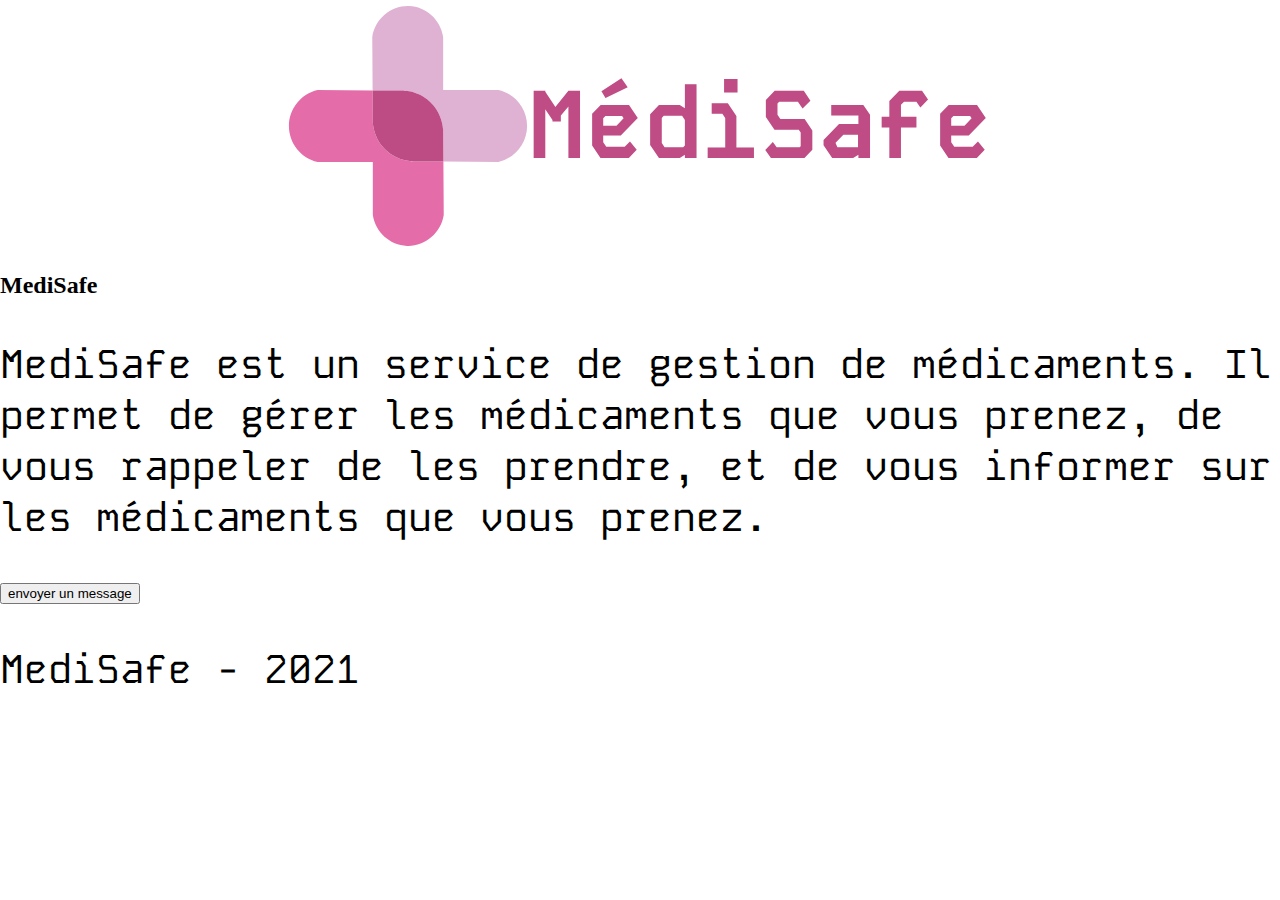
==== www/medisafe/index.html @ 901adb96 "variables css" ====
<!DOCTYPE html>
<html lang="fr">
    <meta name="viewport" content="width=device-width, initial-scale=1.0, maximum-scale=1.0, user-scalable=no">
    <head>
        <title>MediSafe</title>
        <meta charset="utf-8">
        <link rel="stylesheet" type="text/css" href="./medisafe.css">
        <link rel="stylesheet" type="text/css" href="css/variables.css">
        <link rel="stylesheet" type="text/css" href="../css/general_style.css">
        <script src="./medisafe.js"></script>
    </head>
    <body>
        <div id="header">
            <img src="../img/logo.svg" alt="MediSafe" id="logo">
            <h1 id="title">MédiSafe</h1>
        </div>
        <div id="content">
            <div id="medisafe">
                <h2>MediSafe</h2>
                <p>MediSafe est un service de gestion de médicaments. Il permet de gérer les médicaments que vous prenez, de vous rappeler de les prendre, et de vous informer sur les médicaments que vous prenez.</p>
                <button id="test">envoyer un message</button>
            </div>
        </div>
        <div id="footer">
            <p>MediSafe - 2021</p>
        </div>
    </body>
</html>
---- www/medisafe/css/variables.css ----
:root {
    --title-color: #BF4C84;
    --info-color: red;
    --input-background-color: #E0B2D3;
}
---- www/css/general_style.css ----
/*
 * CSS Général en lien avec les deux applications
 */

@font-face {
    font-family: 'medose';
    src: url('../KodeMono-VariableFont_wght.ttf') format('truetype');
}

html, body {
    margin: 0;
    padding: 0;
}



#header {
    display: flex;
    flex-direction: row;
    justify-content: center;
    align-items: center;
}

#logo {
    width: 15em;
    height: 15em;
}



.prettyfier {
    width: 100%;
/*    stick as much as possible to bottom*/

}



.informations {
    color: var(--info-color, red);
    font-family: 'medose';
    font-size: 1.8em;
}



p {
    font-family: 'medose';
    font-size: 2.5em;
}

h1 {
    color: var(--title-color, red);
    font-family: 'medose';
    font-size: 6em;
}

input {
    width: 100%;
    height: 3em;
    font-size: 1.5em;
    font-family: 'medose';
    border: none;
    background-color: var(--input-background-color, red);
}
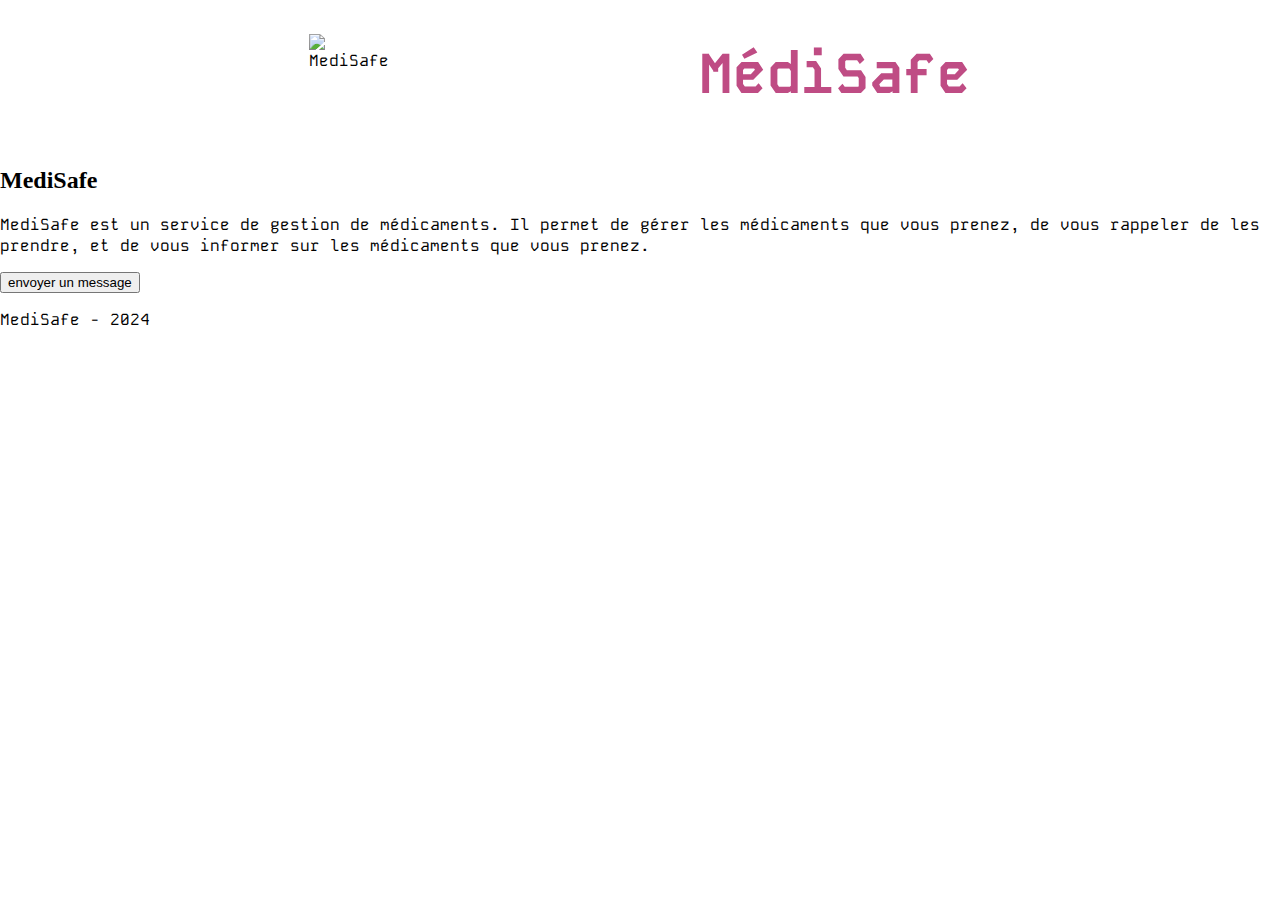
==== commit ab7eb84e: "add svg colored" ====
--- a/www/medisafe/index.html
+++ b/www/medisafe/index.html
@@ -22,7 +22,7 @@
             </div>
         </div>
         <div id="footer">
-            <p>MediSafe - 2021</p>
+            <p>MediSafe - 2024</p>
         </div>
     </body>
 </html>--- a/www/medisafe/medisafe.css
+++ b/www/medisafe/medisafe.css
@@ -0,0 +1,18 @@
+/* define variables */
+:root {
+    --color-primary: #46f;
+    --color-secondary: #dfb2d3;
+    --color-tertiary: #be4c84;
+}
+
+.cls-1 {
+    fill: var(--color-primary);
+}
+
+.cls-2 {
+    fill: var(--color-secondary);
+}
+
+.cls-3 {
+    fill: var(--color-tertiary);
+}--- a/www/css/general_style.css
+++ b/www/css/general_style.css
@@ -15,17 +15,17 @@
 
 
 #header {
+    font-family: 'medose';
     display: flex;
     flex-direction: row;
-    justify-content: center;
+    justify-content: space-evenly;
     align-items: center;
 }
 
 #logo {
-    width: 15em;
-    height: 15em;
+    width: 5em;
+    height: 5em;
 }
-
 
 
 .prettyfier {
@@ -39,26 +39,26 @@
 .informations {
     color: var(--info-color, red);
     font-family: 'medose';
-    font-size: 1.8em;
+    font-size: 0.70em;
 }
 
 
 
 p {
     font-family: 'medose';
-    font-size: 2.5em;
+    font-size: 1em;
 }
 
 h1 {
     color: var(--title-color, red);
     font-family: 'medose';
-    font-size: 6em;
+    font-size: 3.5em;
 }
 
 input {
     width: 100%;
-    height: 3em;
-    font-size: 1.5em;
+    height: 100%;
+    font-size: 1em;
     font-family: 'medose';
     border: none;
     background-color: var(--input-background-color, red);
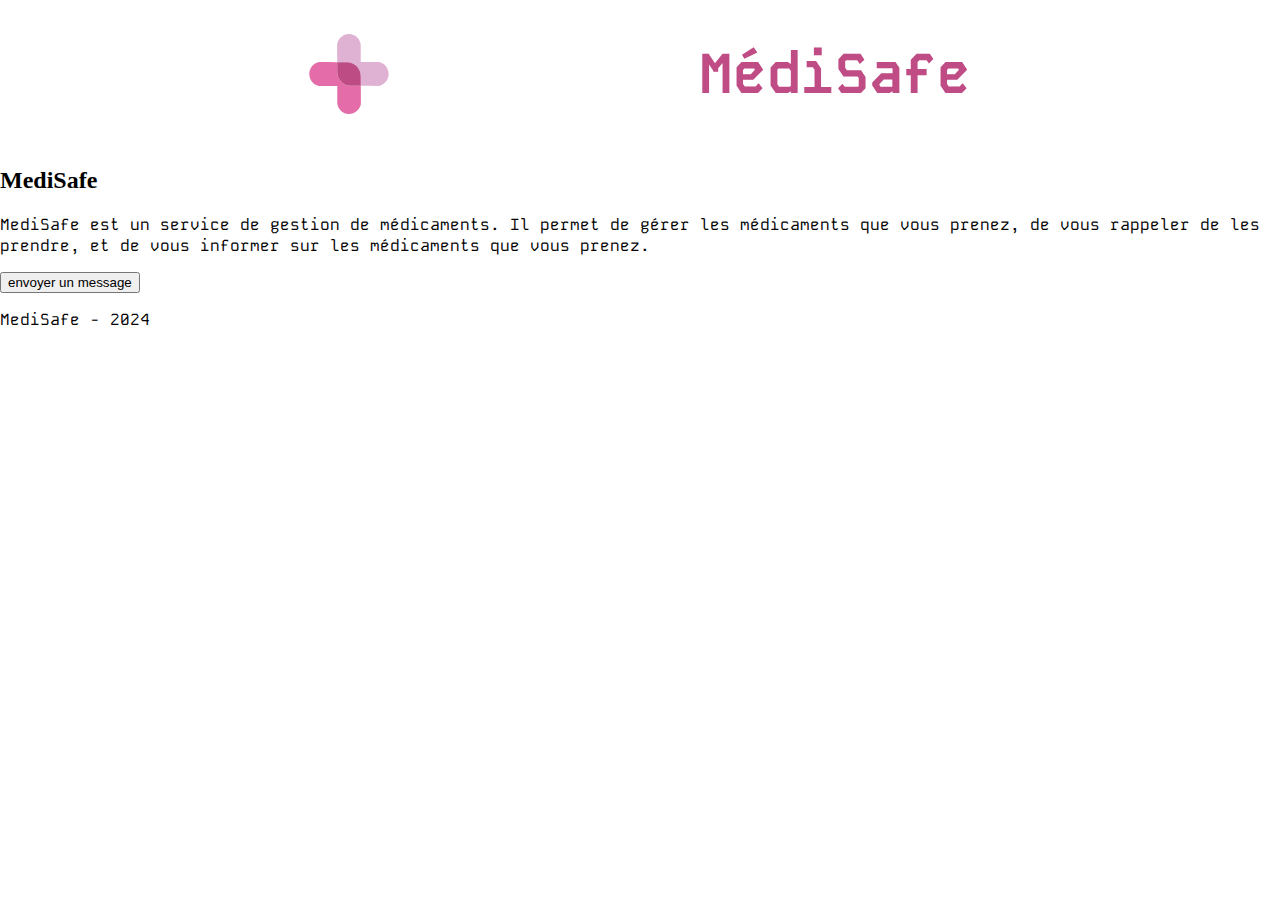
==== commit 44bc853c: "change images" ====
--- a/www/medisafe/index.html
+++ b/www/medisafe/index.html
@@ -11,7 +11,7 @@
     </head>
     <body>
         <div id="header">
-            <img src="../img/logo.svg" alt="MediSafe" id="logo">
+            <img src="../img/logo_medisafe.svg" alt="MediSafe" id="logo">
             <h1 id="title">MédiSafe</h1>
         </div>
         <div id="content">
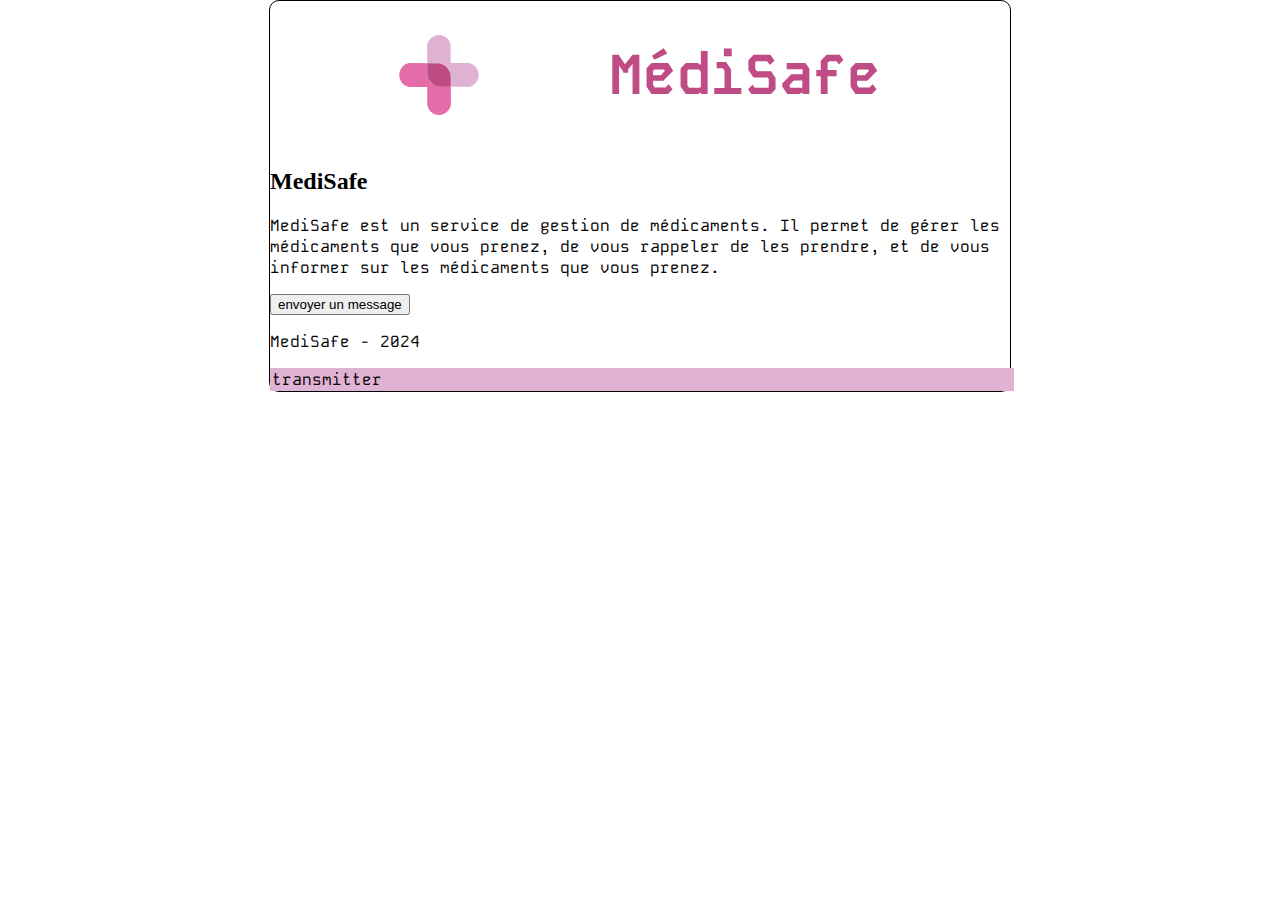
==== commit 702e7a0e: "add formalisme and update transmitter logic" ====
--- a/www/medisafe/index.html
+++ b/www/medisafe/index.html
@@ -8,6 +8,8 @@
         <link rel="stylesheet" type="text/css" href="css/variables.css">
         <link rel="stylesheet" type="text/css" href="../css/general_style.css">
         <script src="./medisafe.js"></script>
+        <script src="../js/general_logic.js"></script>
+        <link rel="icon" href="../img/logo_medisafe.svg" type="image/svg">
     </head>
     <body>
         <div id="header">
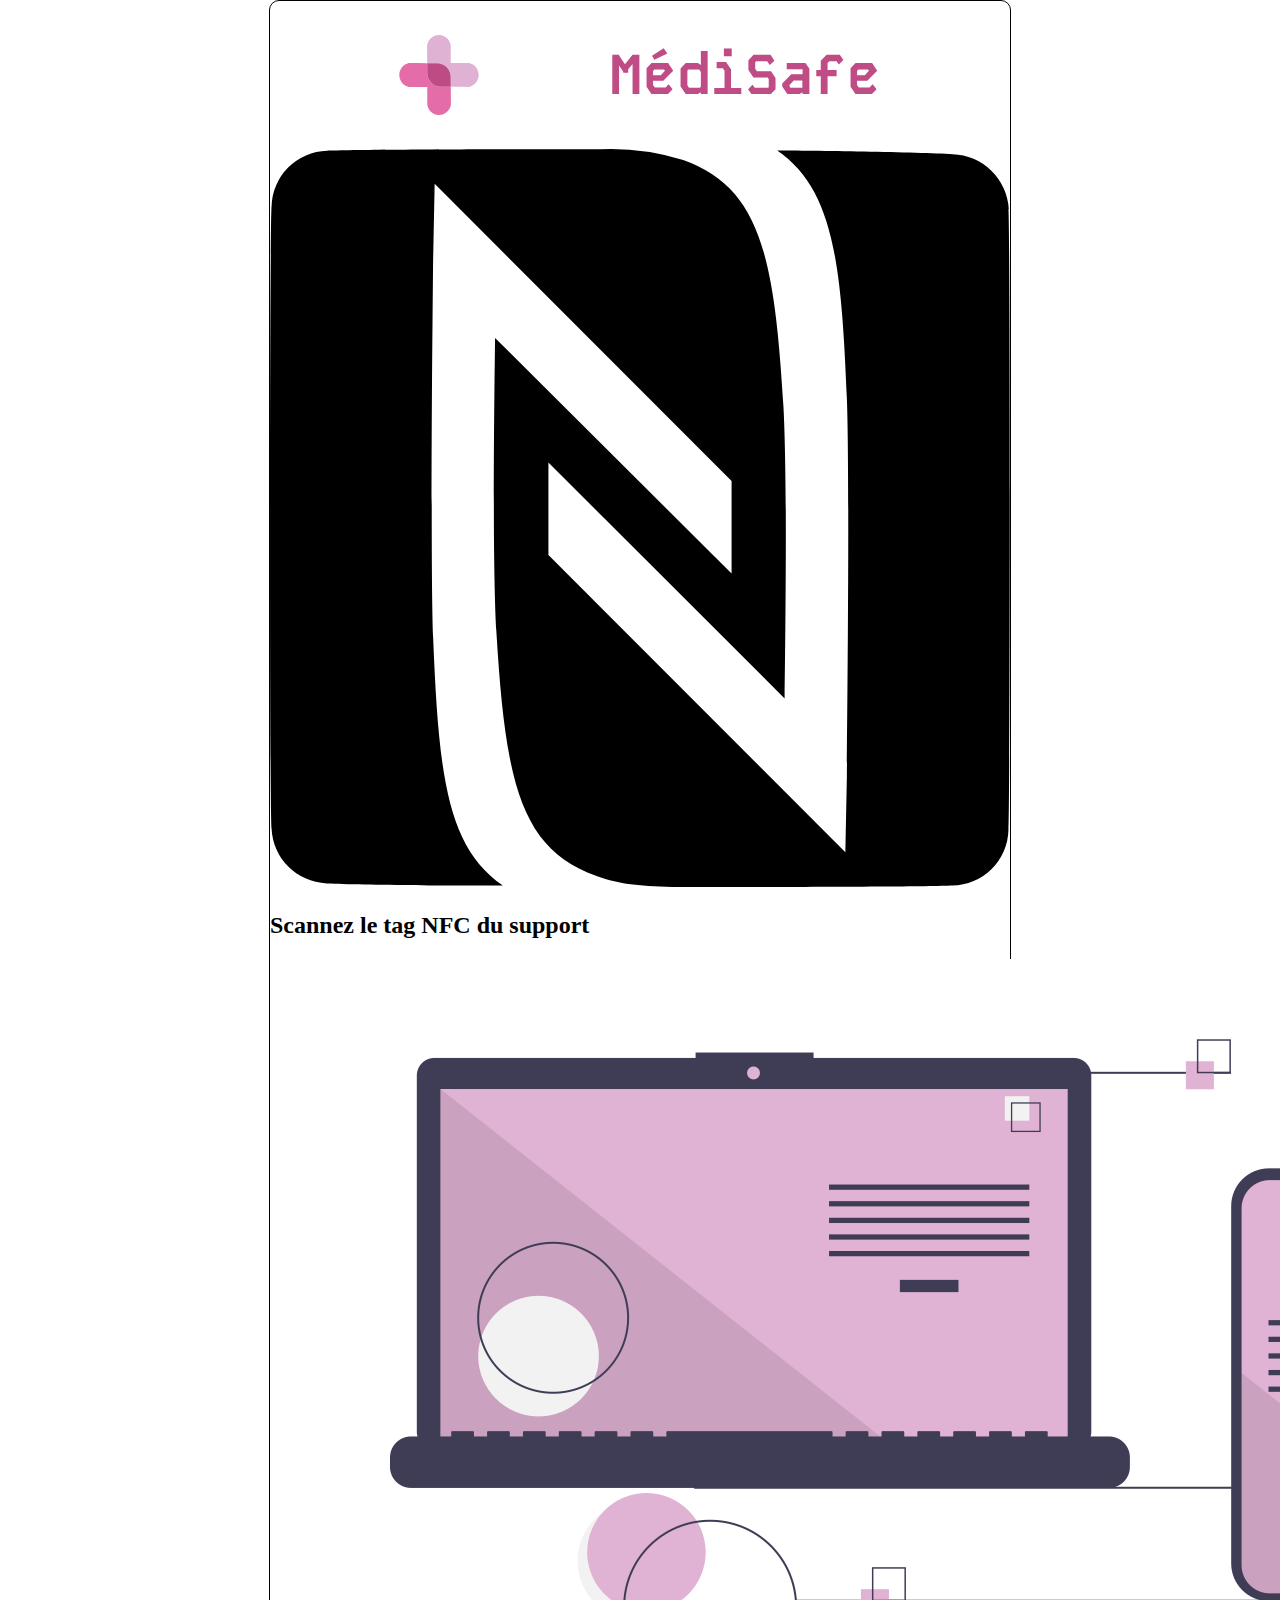
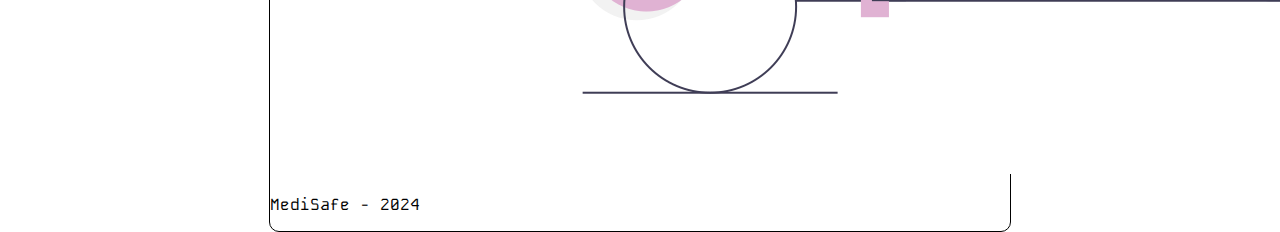
==== commit 45f2c749: "medisafe improvements" ====
--- a/www/medisafe/index.html
+++ b/www/medisafe/index.html
@@ -17,10 +17,12 @@
             <h1 id="title">MédiSafe</h1>
         </div>
         <div id="content">
-            <div id="medisafe">
-                <h2>MediSafe</h2>
-                <p>MediSafe est un service de gestion de médicaments. Il permet de gérer les médicaments que vous prenez, de vous rappeler de les prendre, et de vous informer sur les médicaments que vous prenez.</p>
-                <button id="test">envoyer un message</button>
+            <div id="nfc">
+                <img src="../img/nfc.svg" alt="NFC logo" id="nfc_logo">
+                <h2>Scannez le tag NFC du support</h2>
+            </div>
+            <div id="bottom-image">
+                <img src="../img/computer_phone_rose.png" alt="decorative pink computer and pink phone" id="medisafe_logo">
             </div>
         </div>
         <div id="footer">
--- a/www/medisafe/medisafe.css
+++ b/www/medisafe/medisafe.css
@@ -5,14 +5,6 @@
     --color-tertiary: #be4c84;
 }
 
-.cls-1 {
-    fill: var(--color-primary);
-}
-
-.cls-2 {
-    fill: var(--color-secondary);
-}
-
-.cls-3 {
-    fill: var(--color-tertiary);
+#nfc-logo {
+    width: 40%;
 }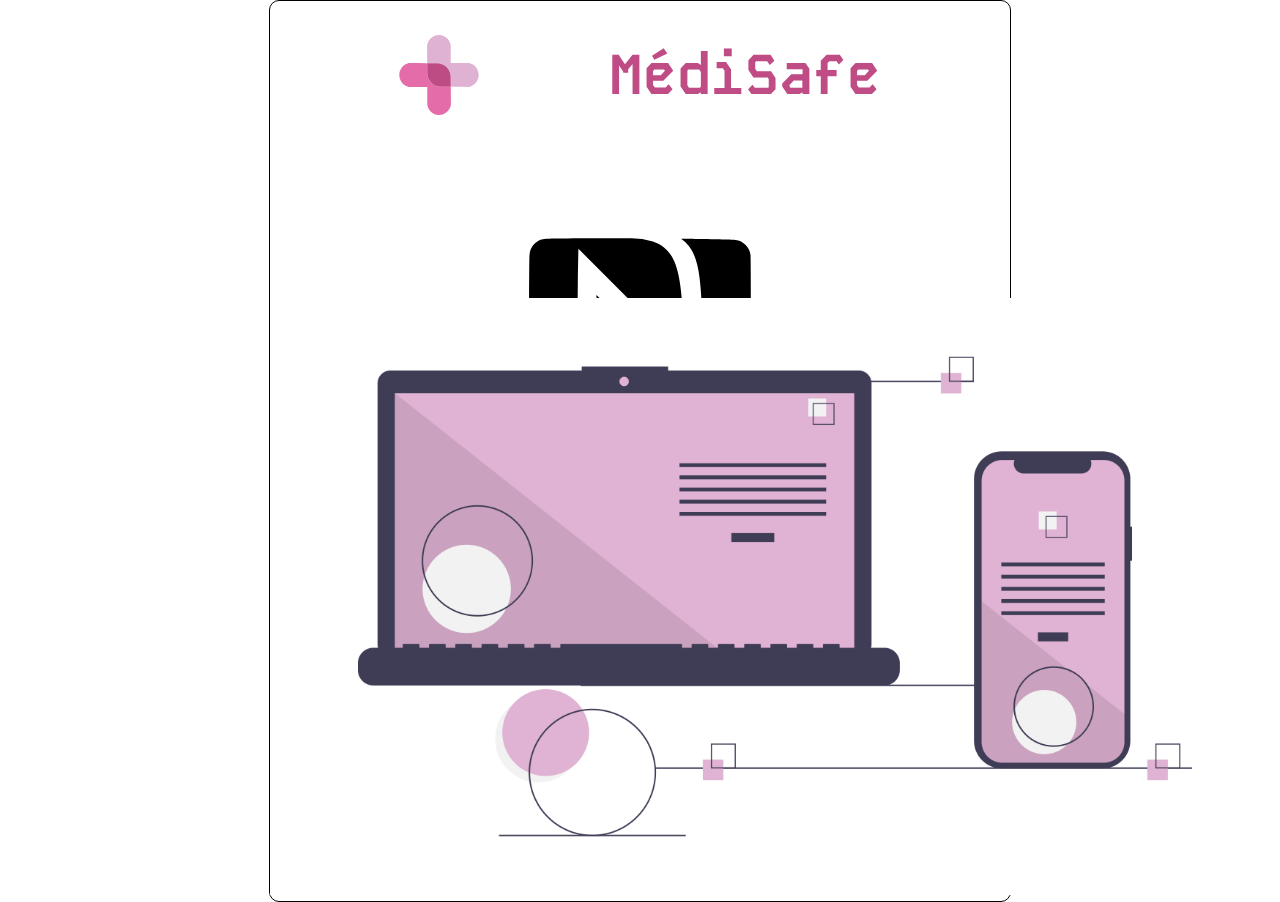
==== commit 91e43e7d: "medisafe presentation ok" ====
--- a/www/medisafe/index.html
+++ b/www/medisafe/index.html
@@ -25,8 +25,5 @@
                 <img src="../img/computer_phone_rose.png" alt="decorative pink computer and pink phone" id="medisafe_logo">
             </div>
         </div>
-        <div id="footer">
-            <p>MediSafe - 2024</p>
-        </div>
     </body>
 </html>--- a/www/medisafe/medisafe.css
+++ b/www/medisafe/medisafe.css
@@ -5,6 +5,23 @@
     --color-tertiary: #be4c84;
 }
 
-#nfc-logo {
-    width: 40%;
+#nfc_logo {
+    width: 30%;
+}
+
+#nfc  {
+    margin-top: 10vh;
+    display: flex;
+    align-items: center;
+    justify-content: center;
+    flex-direction: column;
+}
+
+#medisafe_logo {
+    width: 100%;
+}
+
+#bottom-image {
+    position: absolute;
+    bottom: 0;
 }--- a/www/css/general_style.css
+++ b/www/css/general_style.css
@@ -12,6 +12,10 @@
     padding: 0;
 }
 
+body {
+    font-family: 'medose';
+    height: 100vh;
+}
 
 
 #header {
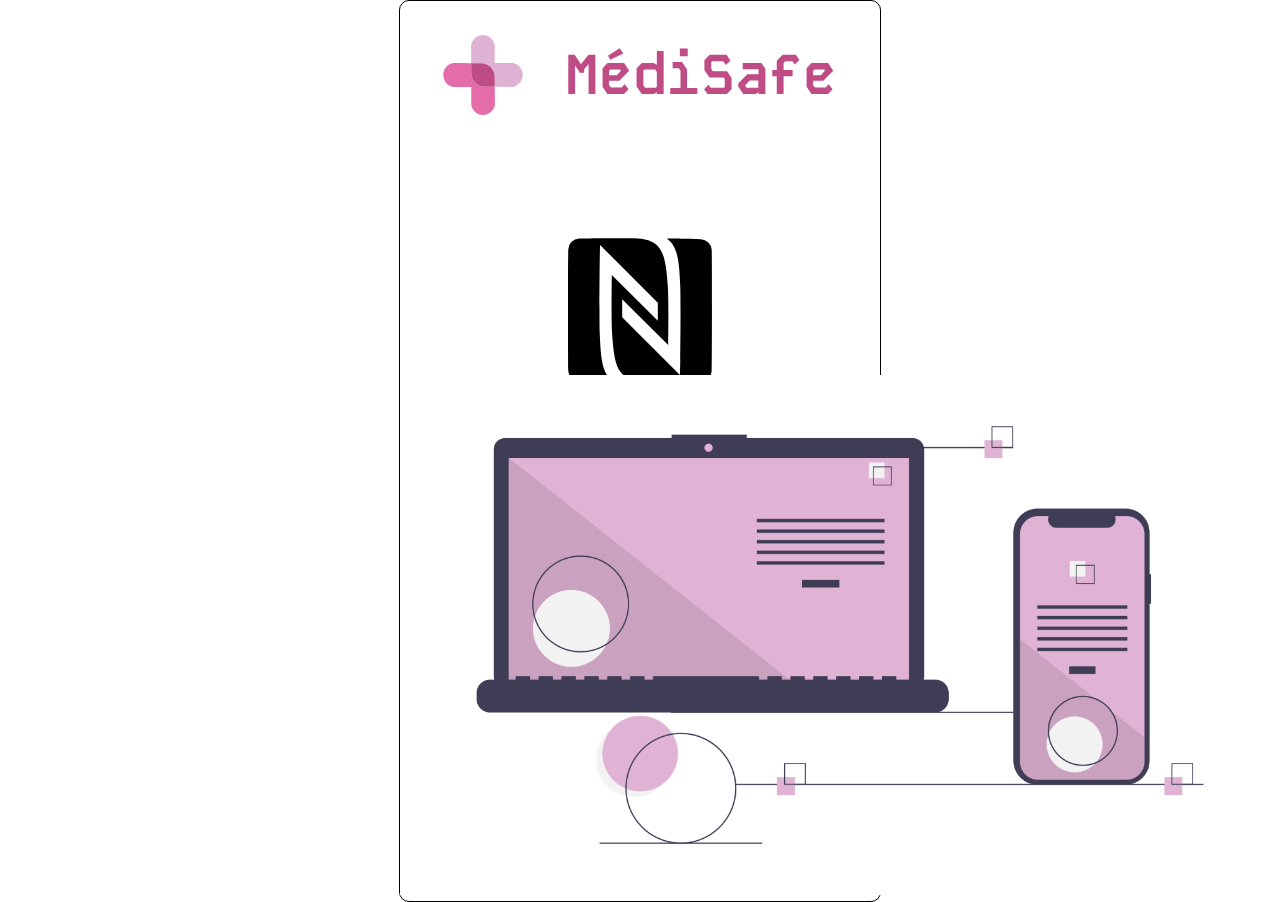
==== commit b4b41de3: "great improve" ====
--- a/www/medisafe/index.html
+++ b/www/medisafe/index.html
@@ -8,7 +8,6 @@
         <link rel="stylesheet" type="text/css" href="css/variables.css">
         <link rel="stylesheet" type="text/css" href="../css/general_style.css">
         <script src="./medisafe.js"></script>
-        <script src="../js/general_logic.js"></script>
         <link rel="icon" href="../img/logo_medisafe.svg" type="image/svg">
     </head>
     <body>
@@ -19,7 +18,7 @@
         <div id="content">
             <div id="nfc">
                 <img src="../img/nfc.svg" alt="NFC logo" id="nfc_logo">
-                <h2>Scannez le tag NFC du support</h2>
+                <h2>Scannez le tag NFC du support 01</h2>
             </div>
             <div id="bottom-image">
                 <img src="../img/computer_phone_rose.png" alt="decorative pink computer and pink phone" id="medisafe_logo">
--- a/www/css/general_style.css
+++ b/www/css/general_style.css
@@ -16,7 +16,6 @@
     font-family: 'medose';
     height: 100vh;
 }
-
 
 #header {
     font-family: 'medose';
@@ -59,6 +58,13 @@
     font-size: 3.5em;
 }
 
+h2 {
+    color: var(--sub-title-color, black);
+    font-family: 'medose';
+    font-size: 1.7em;
+    text-align: center;
+}
+
 input {
     width: 100%;
     height: 100%;
@@ -66,4 +72,4 @@
     font-family: 'medose';
     border: none;
     background-color: var(--input-background-color, red);
-}
+}